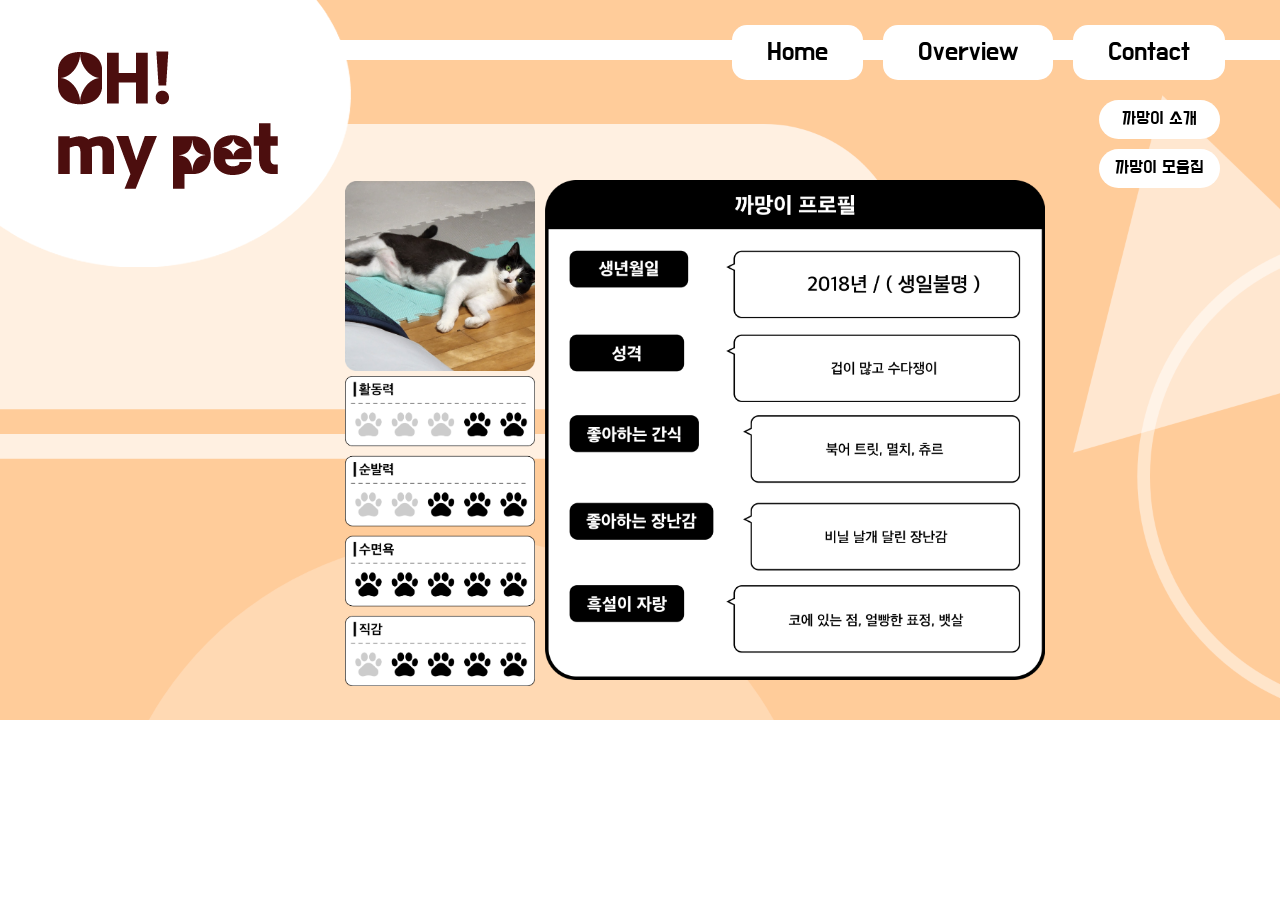
==== final/Bintro.html @ dcf79f9b "'" ====
<!DOCTYPE html>
<html lang="ko">
<head>
    <meta charset="utf-8">
    <meta name="viewport" content="width=device-width, initial-scale=1">
    <title> Oh my pet_까망이 소개 </title>
    <link href="intro.css" rel="stylesheet">
    </head>
    
    <body>
        <img id="target" src="topL.png">
    <nav>
        <ul class="top-nav">
            <li class="button"><a href="#" onclick="location.href='main2.html'">Home</a></li>
            <li class="button"><a href="#" onclick="location.href='Overview.html'">Overview</a></li>
            <li class="button lastBtn"><a href="#" onclick="location.href='Contact.html'">Contact</a></li>
        </ul>
        <ul class="R-nav">
            <li class="RButton"><a href="#" onclick="location.href='Bintro.html'">까망이 소개</a></li>
            <li class="RButton"><a href="#" onclick="location.href='B.html'">까망이 모음집</a></li>
        </ul>

        <div class="intbox">
            <div class="intbox2">
                <img class="imgintbox" src="intb1.png" width="190px">
                <img class="imgintbox" src="intb3.png" width="190px">
                    <img class="icon" src="iconb.png" width="300px">
                    <img class="icon1" src="iconciao.png" width="300px">
            </div>
            <div>
                <img src="intb2.png" width="500px">
            </div>
        </div>
      </nav>
---- final/intro.css ----
/* @import url('https://fonts.googleapis.com/css2?family=Jua&display=swap'); */
@import url('https://fonts.googleapis.com/css2?family=Do+Hyeon&display=swap');
*{
    margin: auto 0;
    padding: 0;
    /*overflow:hidden;*/
        /* font-family: 'Jua', sans-serif; */
        font-family: 'Do Hyeon', sans-serif;
}
a{
    text-decoration: none;
    color: black;
}

body{
    background-image:url("bg.png");
    background-repeat: no-repeat;
    background-size: cover;
    overflow-y: hidden;
    }

.top-nav{
        position: fixed;
        height: 20px;
        width: 100%;
        display: flex;
        list-style: none;
        background-color: white;
        margin-top: 40px;
        justify-content: flex-end;
        z-index: 2;
    }
    
li{
    padding: 0.5rem;
    text-align: center;
    }
a{
    text-decoration: none;
    }
.button{
    height: 35px;
    background-color: white;
    margin-right: 20px;
    margin-top: -15px;
    line-height: 35px;
    border-radius: 15px;
    font-size: 26px;
    padding: 10px 35px;
    z-index: 2;
    }
.lastBtn {
    margin-right: 55px;
    }

#target{
    position: fixed;
    z-index: 3;
    }

#content{
    padding: 150px;
    padding-bottom: 0;
    text-align: center;
    }


#bigImages{
    margin-bottom: 15px;
    }
#big{
    width: 370px;
    height: 370px;
    border-radius: 20px;
    outline : solid 8px rgb(174, 231, 255);
    }
.small{
    width: 150px;
    height: 150px;
    opacity: 70%;
    border-radius: 30px;
    }
#smallImages{
    display: flex;
    justify-content: center;
    padding: 15px;
    background-color: whitesmoke;
    border-radius: 30px;
}
#smallImages>img{
    margin: 10px;
}

.R-nav{
        position: fixed;
        height: 20px;
        list-style: none;
        margin-top: 100px;
        right: 60px;
    }

.R-nav>li{
    padding: 0.5rem;
    text-align: center;
    background-color: rgb(255, 255, 255);
    border-radius: 20px;
    /* padding: 10px; */
    }
.RButton>a{
    text-decoration: none;
    margin: 8px;
    }
.RButton{
    font-size: 18px;
    margin-bottom: 10px;
    }

.intbox{
    display: flex;
    width: 700px;
    height: 500px;
    margin: 0 auto;
    position:relative;
    justify-content: center;
    line-height: 275px;
    text-align: center;
    top:180px;
    left:50px;
}

.icon{
    position: absolute;
    display: none;
    bottom: -50px;
    left: 650px;
    rotate: 10deg;
}
.intbox:hover .icon{
    display: block;
}
.icon1{
    position: absolute;
    display: none;
    bottom: 150px;
    left: -270px;
    rotate: -20deg;
}
.intbox:hover .icon1{
    display: block;
}

.imgintbox{
    margin: 0 auto;
    top: 0;
    margin-bottom: 5px;
}
.intbox2{
    display: flex;
    margin: 1px 10px;
    flex-direction: column;

}
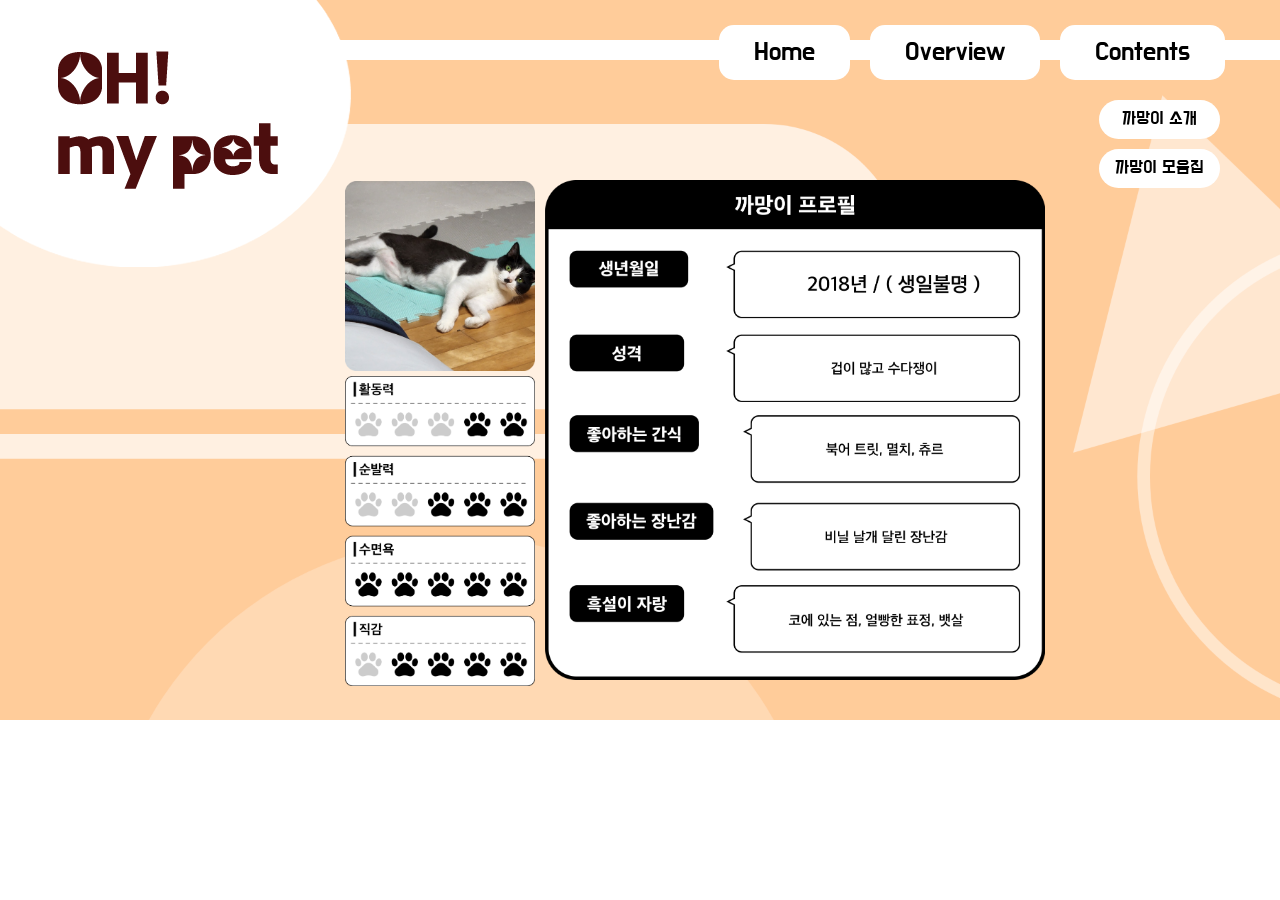
==== commit ee28ddab: "ss" ====
--- a/final/Bintro.html
+++ b/final/Bintro.html
@@ -13,7 +13,7 @@
         <ul class="top-nav">
             <li class="button"><a href="#" onclick="location.href='main2.html'">Home</a></li>
             <li class="button"><a href="#" onclick="location.href='Overview.html'">Overview</a></li>
-            <li class="button lastBtn"><a href="#" onclick="location.href='Contact.html'">Contact</a></li>
+            <li class="button lastBtn"><a href="#" onclick="location.href='Contact.html'">Contents</a></li>
         </ul>
         <ul class="R-nav">
             <li class="RButton"><a href="#" onclick="location.href='Bintro.html'">까망이 소개</a></li>
